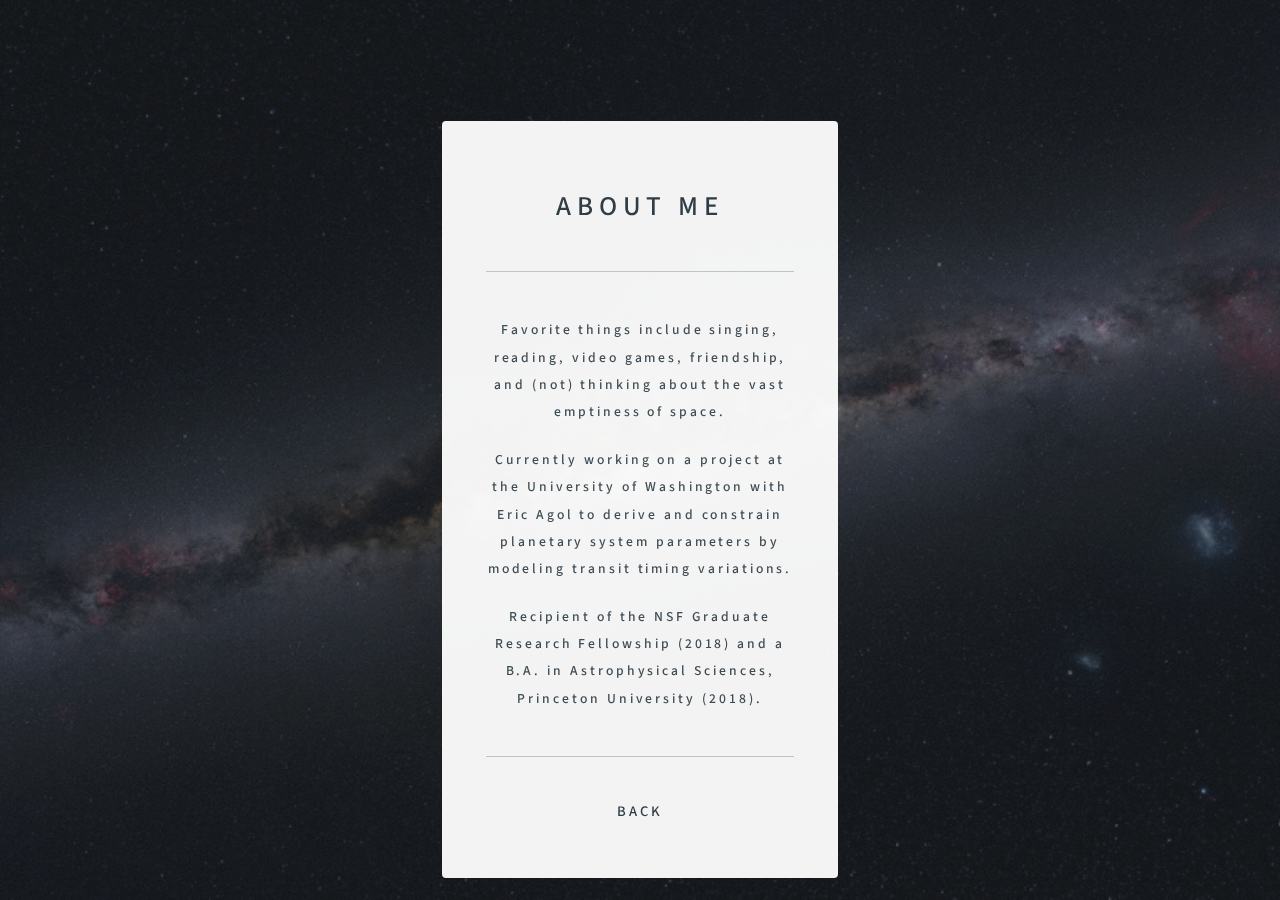
==== about.html @ 3ac7235d "Add files via upload" ====
<html><head>
		<title>About</title>
		<meta charset="utf-8">
		<meta name="viewport" content="width=device-width, initial-scale=1, user-scalable=no">
		<link rel="stylesheet" href="assets/css/main.css">
		<noscript><link rel="stylesheet" href="assets/css/noscript.css" /></noscript>
	</head>
	<body class="is-preload">

		<!-- Wrapper -->
			<div id="wrapper">
				<!-- Main -->
					<div id="main" style="">

						<!-- Research -->
							<article id="About" style="" class="active">
								<h1 class="major">About Me</h1>
								<hr>
						<!-- <span class="image main"><img src="images/something.png" alt=""></span> -->
								<!-- <p>Ph.D. in Astronomy, University of Washington (expected 2024)</p>
                <p>B.A. in Astrophysical Sciences, Princeton University (2018)</p>
                <hr>
							<h1>About Me</h1>
							<hr> -->
                <p>Favorite things include singing, reading, video games, friendship, and (not) thinking about the vast emptiness of space.</p>
                <p>Currently working on a project at the University of Washington with <a href="https://faculty.washington.edu/agol/"> Eric Agol </a> to derive and constrain planetary system parameters by modeling transit timing variations.</p>
                <p>Recipient of the NSF Graduate Research Fellowship (2018) and a B.A. in Astrophysical Sciences, Princeton University (2018).</p>
			
								<!-- <p><b>Publications:</b> <a href="https://ui.adsabs.harvard.edu/">Include ADS link!</a></p> -->
              <hr>

							<h3><a href="index.html#about">Back</a></h3>


				<!-- Footer -->
					<footer id="footer" style="display: none;">
						<p class="copyright">© Untitled. Design: <a href="https://html5up.net">HTML5 UP</a>.</p>
					</footer>

			</div>

<!-- Scripts -->
			<script>
				if ('addEventListener' in window) {
					window.addEventListener('load', function() { document.body.className = document.body.className.replace(/\bis-preload\b/, ''); });
					document.body.className += (navigator.userAgent.match(/(MSIE|rv:11\.0)/) ? ' is-ie' : '');
				}
			</script>

	

</body></html>
---- assets/css/main.css ----
@import url(fontawesome-all.min.css);
@import url("https://fonts.googleapis.com/css?family=Source+Sans+Pro:300");

/*
	Identity by HTML5 UP
	html5up.net | @ajlkn
	Free for personal and commercial use under the CCA 3.0 license (html5up.net/license)
*/

/* Icon (alt) */

	html, body, div, span, applet, object,
	iframe, h1, h2, h3, h4, h5, h6, p, blockquote,
	pre, a, abbr, acronym, address, big, cite,
	code, del, dfn, em, img, ins, kbd, q, s, samp,
	small, strike, strong, sub, sup, tt, var, b,
	u, i, center, dl, dt, dd, ol, ul, li, fieldset,
	form, label, legend, table, caption, tbody,
	tfoot, thead, tr, th, td, article, aside,
	canvas, details, embed, figure, figcaption,
	footer, header, hgroup, menu, nav, output, ruby,
	section, summary, time, mark, audio, video {
		margin: 0;
		padding: 0;
		border: 0;
		font-size: 100%;
		font: inherit;
		vertical-align: baseline;
	}

	article, aside, details, figcaption, figure,
	footer, header, hgroup, menu, nav, section {
		display: block;
	}

	body {
		line-height: 1;
	}

	ol, ul {
		list-style: none;
	}

	blockquote, q {
		quotes: none;
	}

		blockquote:before, blockquote:after, q:before, q:after {
			content: '';
			content: none;
		}

	table {
		border-collapse: collapse;
		border-spacing: 0;
	}

	body {
		-webkit-text-size-adjust: none;
	}

	mark {
		background-color: transparent;
		color: inherit;
	}

	input::-moz-focus-inner {
		border: 0;
		padding: 0;
	}

	input, select, textarea {
		-moz-appearance: none;
		-webkit-appearance: none;
		-ms-appearance: none;
		appearance: none;
	}

/* Basic */

	@media screen and (max-width: 480px) {

		html, body {
			min-width: 320px;
		}

	}

	html {
		box-sizing: border-box;
	}

	*, *:before, *:after {
		box-sizing: inherit;
	}

	body.is-preload *, body.is-preload *:before, body.is-preload *:after {
		-moz-animation: none !important;
		-webkit-animation: none !important;
		-ms-animation: none !important;
		animation: none !important;
		-moz-transition: none !important;
		-webkit-transition: none !important;
		-ms-transition: none !important;
		transition: none !important;
	}

	html {
		height: 100%;
	}

	body {
		height: 100%;
		background-color: #ffffff;
/*		background-image: url("images/overlay.png"), -moz-linear-gradient(60deg, rgba(255, 165, 150, 0.5) 5%, rgba(0, 228, 255, 0.35)), url("../../images/milky-way.png");
		background-image: url("images/overlay.png"), -webkit-linear-gradient(60deg, rgba(255, 165, 150, 0.5) 5%, rgba(0, 228, 255, 0.35)), url("../../images/milky-way.png");
		background-image: url("images/overlay.png"), -ms-linear-gradient(60deg, rgba(255, 165, 150, 0.5) 5%, rgba(0, 228, 255, 0.35)), url("../../images/milky-way.png");
*/		background-image: url("images/overlay.png"), linear-gradient(60deg, rgba(19, 21, 25, 0.5) 5%, rgba(19, 21, 25, 0.5)), url("../../images/milky-way.png");
		background-repeat: repeat,			no-repeat,			no-repeat;
		background-size: 100px 100px, cover,				cover;
		background-position: top left,		center center,		bottom center;
		background-attachment: fixed,			fixed,				fixed;
	}

		body:after {
			content: '';
			display: block;
			position: fixed;
			top: 0;
			left: 0;
			width: 100%;
			height: inherit;
			opacity: 0;
			z-index: 1;
			background-color: #000000;
	/*		background-image: url("images/overlay.png"), -moz-linear-gradient(60deg, rgba(255, 165, 150, 0.5) 5%, rgba(0, 228, 255, 0.35));
			background-image: url("images/overlay.png"), -webkit-linear-gradient(60deg, rgba(255, 165, 150, 0.5) 5%, rgba(0, 228, 255, 0.35));
			background-image: url("images/overlay.png"), -ms-linear-gradient(60deg, rgba(255, 165, 150, 0.5) 5%, rgba(0, 228, 255, 0.35));*/
			background-image: url("images/overlay.png"), linear-gradient(60deg, rgba(19, 21, 25, 0.5) 5%, rgba(19, 21, 25, 0.35));
			background-repeat: repeat,			no-repeat;
			background-size: 100px 100px, cover;
			background-position: top left,		center center;
			-moz-transition: opacity 1.75s ease-out;
			-webkit-transition: opacity 1.75s ease-out;
			-ms-transition: opacity 1.75s ease-out;
			transition: opacity 1.75s ease-out;
		}

		body.is-preload:after {
			opacity: 1;
		}

/* Type */

	body, input, select, textarea {
		color: #414f57;
		font-family: "Source Sans Pro", Helvetica, sans-serif;
		font-size: 14pt;
		font-weight: 500;
		line-height: 2;
		letter-spacing: 0.2em;
		
	}

		@media screen and (max-width: 1680px) {

			body, input, select, textarea {
				font-size: 11pt;
			}

		}

		@media screen and (max-width: 480px) {

			body, input, select, textarea {
				font-size: 10pt;
				line-height: 1.75;
			}

		}

	a {
		-moz-transition: color 0.2s ease, border-color 0.2s ease;
		-webkit-transition: color 0.2s ease, border-color 0.2s ease;
		-ms-transition: color 0.2s ease, border-color 0.2s ease;
		transition: color 0.2s ease, border-color 0.2s ease;
		color: inherit;
		text-decoration: none;
	}

		a:before {
			-moz-transition: color 0.2s ease, text-shadow 0.2s ease;
			-webkit-transition: color 0.2s ease, text-shadow 0.2s ease;
			-ms-transition: color 0.2s ease, text-shadow 0.2s ease;
			transition: color 0.2s ease, text-shadow 0.2s ease;
		}

		a:hover {
			color: #ff7496;
		}

	strong, b {
		color: #313f47;
	}

	em, i {
		font-style: italic;
	}

	p {
		margin: 0 0 1.5em 0;
		font-size: 0.93em;
	}

	h1, h2, h3, h4, h5, h6 {
		color: #313f47;
		line-height: 1.5;
		margin: 0 0 0.75em 0;
		text-transform: uppercase;
	}

		h1 a, h2 a, h3 a, h4 a, h5 a, h6 a {
			color: inherit;
			text-decoration: none;
		}

	h1 {
		font-size: 1.85em;
		letter-spacing: 0.22em;
		margin: 0 0 0.525em 0;
	}

	h2 {
		font-size: 1.25em;
	}

	h3 {
		font-size: 1em;
	}

	h4 {
		font-size: 1em;
	}

	h5 {
		font-size: 1em;
	}

	h6 {
		font-size: 1em;
	}

	@media screen and (max-width: 480px) {

		h1 {
			font-size: 1.65em;
		}

	}

	sub {
		font-size: 0.8em;
		position: relative;
		top: 0.5em;
	}

	sup {
		font-size: 0.8em;
		position: relative;
		top: -0.5em;
	}

	hr {
		border: 0;
		border-bottom: solid 1px #c8cccf;
		margin: 3em 0;
	}

/* Form */

	form {
		margin: 0 0 1.5em 0;
	}

		form > :last-child {
			margin-bottom: 0;
		}

		form > .fields {
			display: -moz-flex;
			display: -webkit-flex;
			display: -ms-flex;
			display: flex;
			-moz-flex-wrap: wrap;
			-webkit-flex-wrap: wrap;
			-ms-flex-wrap: wrap;
			flex-wrap: wrap;
			width: calc(100% + 2.25em);
			margin: -1.125em 0 1.5em -1.125em;
		}

			form > .fields > .field {
				-moz-flex-grow: 0;
				-webkit-flex-grow: 0;
				-ms-flex-grow: 0;
				flex-grow: 0;
				-moz-flex-shrink: 0;
				-webkit-flex-shrink: 0;
				-ms-flex-shrink: 0;
				flex-shrink: 0;
				padding: 1.125em 0 0 1.125em;
				width: calc(100% - 1.125em);
			}

				form > .fields > .field.half {
					width: calc(50% - 0.5625em);
				}

				form > .fields > .field.third {
					width: calc(100%/3 - 0.375em);
				}

				form > .fields > .field.quarter {
					width: calc(25% - 0.28125em);
				}

		@media screen and (max-width: 480px) {

			form > .fields {
				width: calc(100% + 2.25em);
				margin: -1.125em 0 1.5em -1.125em;
			}

				form > .fields > .field {
					padding: 1.125em 0 0 1.125em;
					width: calc(100% - 1.125em);
				}

					form > .fields > .field.half {
						width: calc(100% - 1.125em);
					}

					form > .fields > .field.third {
						width: calc(100% - 1.125em);
					}

					form > .fields > .field.quarter {
						width: calc(100% - 1.125em);
					}

		}

	label {
		color: #313f47;
		display: block;
		font-size: 0.9em;
		margin: 0 0 0.75em 0;
	}

	input[type="text"],
	input[type="password"],
	input[type="email"],
	input[type="tel"],
	select,
	textarea {
		-moz-appearance: none;
		-webkit-appearance: none;
		-ms-appearance: none;
		appearance: none;
		border-radius: 4px;
		border: solid 1px #c8cccf;
		color: inherit;
		display: block;
		outline: 0;
		padding: 0 1em;
		text-decoration: none;
		width: 100%;
	}

		input[type="text"]:invalid,
		input[type="password"]:invalid,
		input[type="email"]:invalid,
		input[type="tel"]:invalid,
		select:invalid,
		textarea:invalid {
			box-shadow: none;
		}

		input[type="text"]:focus,
		input[type="password"]:focus,
		input[type="email"]:focus,
		input[type="tel"]:focus,
		select:focus,
		textarea:focus {
			border-color: #ff7496;
		}

	select {
		background-image: url("data:image/svg+xml;charset=utf8,%3Csvg xmlns='http://www.w3.org/2000/svg' width='40' height='40' preserveAspectRatio='none' viewBox='0 0 40 40'%3E%3Cpath d='M9.4,12.3l10.4,10.4l10.4-10.4c0.2-0.2,0.5-0.4,0.9-0.4c0.3,0,0.6,0.1,0.9,0.4l3.3,3.3c0.2,0.2,0.4,0.5,0.4,0.9 c0,0.4-0.1,0.6-0.4,0.9L20.7,31.9c-0.2,0.2-0.5,0.4-0.9,0.4c-0.3,0-0.6-0.1-0.9-0.4L4.3,17.3c-0.2-0.2-0.4-0.5-0.4-0.9 c0-0.4,0.1-0.6,0.4-0.9l3.3-3.3c0.2-0.2,0.5-0.4,0.9-0.4S9.1,12.1,9.4,12.3z' fill='%23c8cccf' /%3E%3C/svg%3E");
		background-size: 1.25rem;
		background-repeat: no-repeat;
		background-position: calc(100% - 1rem) center;
		height: 2.75em;
		padding-right: 2.75em;
		text-overflow: ellipsis;
	}

		select option {
			color: #313f47;
			background: #ffffff;
		}

		select:focus::-ms-value {
			background-color: transparent;
		}

		select::-ms-expand {
			display: none;
		}

	input[type="text"],
	input[type="password"],
	input[type="email"],
	select {
		height: 2.75em;
	}

	textarea {
		padding: 0.75em 1em;
	}

	input[type="checkbox"],
	input[type="radio"] {
		-moz-appearance: none;
		-webkit-appearance: none;
		-ms-appearance: none;
		appearance: none;
		display: block;
		float: left;
		margin-right: -2em;
		opacity: 0;
		width: 1em;
		z-index: -1;
	}

		input[type="checkbox"] + label,
		input[type="radio"] + label {
			text-decoration: none;
			color: #414f57;
			cursor: pointer;
			display: inline-block;
			font-size: 1em;
			font-weight: 300;
			padding-left: 2.4em;
			padding-right: 0.75em;
			position: relative;
		}

			input[type="checkbox"] + label:before,
			input[type="radio"] + label:before {
				-moz-osx-font-smoothing: grayscale;
				-webkit-font-smoothing: antialiased;
				display: inline-block;
				font-style: normal;
				font-variant: normal;
				text-rendering: auto;
				line-height: 1;
				text-transform: none !important;
				font-family: 'Font Awesome 5 Free';
				font-weight: 900;
			}

			input[type="checkbox"] + label:before,
			input[type="radio"] + label:before {
				border-radius: 4px;
				border: solid 1px #c8cccf;
				content: '';
				display: inline-block;
				font-size: 0.8em;
				height: 2.0625em;
				left: 0;
				line-height: 2.0625em;
				position: absolute;
				text-align: center;
				top: 0.15em;
				width: 2.0625em;
			}

		input[type="checkbox"]:checked + label:before,
		input[type="radio"]:checked + label:before {
			color: #ff7496;
			content: '\f00c';
		}

		input[type="checkbox"]:focus + label:before,
		input[type="radio"]:focus + label:before {
			border-color: #ff7496;
		}

	input[type="checkbox"] + label:before {
		border-radius: 4px;
	}

	input[type="radio"] + label:before {
		border-radius: 100%;
	}

	::-webkit-input-placeholder {
		color: #616f77 !important;
		opacity: 1.0;
	}

	:-moz-placeholder {
		color: #616f77 !important;
		opacity: 1.0;
	}

	::-moz-placeholder {
		color: #616f77 !important;
		opacity: 1.0;
	}

	:-ms-input-placeholder {
		color: #616f77 !important;
		opacity: 1.0;
	}

/* Icon */

	.icon {
		text-decoration: none;
		position: relative;
		border-bottom: none;
	}

		.icon:before {
			-moz-osx-font-smoothing: grayscale;
			-webkit-font-smoothing: antialiased;
			display: inline-block;
			font-style: normal;
			font-variant: normal;
			text-rendering: auto;
			line-height: 1;
			text-transform: none !important;
			font-family: 'Font Awesome 5 Free';
			font-weight: 400;
		}

		.icon > .label {
			display: none;
		}

		.icon:before {
			line-height: inherit;
		}

		.icon.solid:before {
			font-weight: 900;
		}

		.icon.brands:before {
			font-family: 'Font Awesome 5 Brands';
		}

/* List */

	ol {
		list-style: decimal;
		margin: 0 0 1.5em 0;
		padding-left: 1.25em;
	}

		ol li {
			padding-left: 0.25em;
		}

	ul {
		list-style: disc;
		margin: 0 0 1.5em 0;
		padding-left: 1em;
	}

		ul li {
			padding-left: 0.5em;
		}

		ul.alt {
			list-style: none;
			padding-left: 0;
		}

			ul.alt li {
				border-top: solid 1px #c8cccf;
				padding: 0.5em 0;
			}

				ul.alt li:first-child {
					border-top: 0;
					padding-top: 0;
				}

	dl {
		margin: 0 0 1.5em 0;
	}

		dl dt {
			display: block;
			margin: 0 0 0.75em 0;
		}

		dl dd {
			margin-left: 1.5em;
		}

/* Actions */

	ul.actions {
		display: -moz-flex;
		display: -webkit-flex;
		display: -ms-flex;
		display: flex;
		cursor: default;
		list-style: none;
		margin-left: -0.75em;
		padding-left: 0;
	}

		ul.actions li {
			padding: 0 0 0 0.75em;
			vertical-align: middle;
		}

		ul.actions.special {
			-moz-justify-content: center;
			-webkit-justify-content: center;
			-ms-justify-content: center;
			justify-content: center;
			width: 100%;
			margin-left: 0;
		}

			ul.actions.special li:first-child {
				padding-left: 0;
			}

		ul.actions.stacked {
			-moz-flex-direction: column;
			-webkit-flex-direction: column;
			-ms-flex-direction: column;
			flex-direction: column;
			margin-left: 0;
		}

			ul.actions.stacked li {
				padding: 0.975em 0 0 0;
			}

				ul.actions.stacked li:first-child {
					padding-top: 0;
				}

		ul.actions.fit {
			width: calc(100% + 0.75em);
		}

			ul.actions.fit li {
				-moz-flex-grow: 1;
				-webkit-flex-grow: 1;
				-ms-flex-grow: 1;
				flex-grow: 1;
				-moz-flex-shrink: 1;
				-webkit-flex-shrink: 1;
				-ms-flex-shrink: 1;
				flex-shrink: 1;
				width: 100%;
			}

				ul.actions.fit li > * {
					width: 100%;
				}

			ul.actions.fit.stacked {
				width: 100%;
			}

		@media screen and (max-width: 480px) {

			ul.actions:not(.fixed) {
				-moz-flex-direction: column;
				-webkit-flex-direction: column;
				-ms-flex-direction: column;
				flex-direction: column;
				margin-left: 0;
				width: 100% !important;
			}

				ul.actions:not(.fixed) li {
					-moz-flex-grow: 1;
					-webkit-flex-grow: 1;
					-ms-flex-grow: 1;
					flex-grow: 1;
					-moz-flex-shrink: 1;
					-webkit-flex-shrink: 1;
					-ms-flex-shrink: 1;
					flex-shrink: 1;
					padding: 0.75em 0 0 0;
					text-align: center;
					width: 100%;
				}

					ul.actions:not(.fixed) li > * {
						width: 100%;
					}

					ul.actions:not(.fixed) li:first-child {
						padding-top: 0;
					}

					ul.actions:not(.fixed) li input[type="submit"],
					ul.actions:not(.fixed) li input[type="reset"],
					ul.actions:not(.fixed) li input[type="button"],
					ul.actions:not(.fixed) li button,
					ul.actions:not(.fixed) li .button {
						width: 100%;
					}

						ul.actions:not(.fixed) li input[type="submit"].icon:before,
						ul.actions:not(.fixed) li input[type="reset"].icon:before,
						ul.actions:not(.fixed) li input[type="button"].icon:before,
						ul.actions:not(.fixed) li button.icon:before,
						ul.actions:not(.fixed) li .button.icon:before {
							margin-left: -0.5rem;
						}

		}

/* Icons */

	ul.icons {
		cursor: default;
		list-style: none;
		padding-left: 0;
		margin-top: -0.675em;
	}

		ul.icons li {
			display: inline-block;
			padding: 0.675em 0.5em;
		}

			ul.icons li a {
				text-decoration: none;
				position: relative;
				display: block;
				width: 3.75em;
				height: 3.75em;
				border-radius: 100%;
				border: solid 1px #c8cccf;
				line-height: 3.75em;
				overflow: hidden;
				text-align: center;
				text-indent: 3.75em;
				white-space: nowrap;
			}

				ul.icons li a:before {
					-moz-osx-font-smoothing: grayscale;
					-webkit-font-smoothing: antialiased;
					display: inline-block;
					font-style: normal;
					font-variant: normal;
					text-rendering: auto;
					line-height: 1;
					text-transform: none !important;
					font-family: 'Font Awesome 5 Free';
					font-weight: 400;
				}

				ul.icons li a:before {
					color: #ffffff;
					text-shadow: 1.25px 0px 0px #c8cccf, -1.25px 0px 0px #c8cccf, 0px 1.25px 0px #c8cccf, 0px -1.25px 0px #c8cccf;
				}

				ul.icons li a:hover:before {
					text-shadow: 1.25px 0px 0px #ff7496, -1.25px 0px 0px #ff7496, 0px 1.25px 0px #ff7496, 0px -1.25px 0px #ff7496;
				}

				ul.icons li a:before {
					position: absolute;
					top: 0;
					left: 0;
					width: inherit;
					height: inherit;
					font-size: 1.85rem;
					line-height: inherit;
					text-align: center;
					text-indent: 0;
				}

				ul.icons li a:hover {
					border-color: #ff7496;
				}

		@media screen and (max-width: 480px) {

			ul.icons li a:before {
				font-size: 1.5rem;
			}

		}

/* Button */

	input[type="submit"],
	input[type="reset"],
	input[type="button"],
	button,
	.button {
		-moz-appearance: none;
		-webkit-appearance: none;
		-ms-appearance: none;
		appearance: none;
		-moz-transition: background-color 0.2s ease-in-out, border-color 0.2s ease-in-out, color 0.2s ease-in-out;
		-webkit-transition: background-color 0.2s ease-in-out, border-color 0.2s ease-in-out, color 0.2s ease-in-out;
		-ms-transition: background-color 0.2s ease-in-out, border-color 0.2s ease-in-out, color 0.2s ease-in-out;
		transition: background-color 0.2s ease-in-out, border-color 0.2s ease-in-out, color 0.2s ease-in-out;
		display: inline-block;
		height: 2.75em;
		line-height: 2.75em;
		padding: 0 1.5em;
		background-color: transparent;
		border-radius: 4px;
		border: solid 1px #c8cccf;
		color: #414f57 !important;
		cursor: pointer;
		text-align: center;
		text-decoration: none;
		white-space: nowrap;
	}

		input[type="submit"]:hover,
		input[type="reset"]:hover,
		input[type="button"]:hover,
		button:hover,
		.button:hover {
			border-color: #ff7496;
			color: #ff7496 !important;
		}

		input[type="submit"].icon,
		input[type="reset"].icon,
		input[type="button"].icon,
		button.icon,
		.button.icon {
			padding-left: 1.35em;
		}

			input[type="submit"].icon:before,
			input[type="reset"].icon:before,
			input[type="button"].icon:before,
			button.icon:before,
			.button.icon:before {
				margin-right: 0.5em;
			}

		input[type="submit"].fit,
		input[type="reset"].fit,
		input[type="button"].fit,
		button.fit,
		.button.fit {
			width: 100%;
		}

		input[type="submit"].small,
		input[type="reset"].small,
		input[type="button"].small,
		button.small,
		.button.small {
			font-size: 0.8em;
		}

		input[type="submit"].large,
		input[type="reset"].large,
		input[type="button"].large,
		button.large,
		.button.large {
			font-size: 1.35em;
		}

		input[type="submit"].disabled, input[type="submit"]:disabled,
		input[type="reset"].disabled,
		input[type="reset"]:disabled,
		input[type="button"].disabled,
		input[type="button"]:disabled,
		button.disabled,
		button:disabled,
		.button.disabled,
		.button:disabled {
			pointer-events: none;
			opacity: 0.5;
		}

/* Main */

	#main {
		-moz-transform-origin: 50% 50%;
		-webkit-transform-origin: 50% 50%;
		-ms-transform-origin: 50% 50%;
		transform-origin: 50% 50%;
		-moz-transform: rotateX(0deg);
		-webkit-transform: rotateX(0deg);
		-ms-transform: rotateX(0deg);
		transform: rotateX(0deg);
		-moz-transition: opacity 1s ease, -moz-transform 1s ease;
		-webkit-transition: opacity 1s ease, -webkit-transform 1s ease;
		-ms-transition: opacity 1s ease, -ms-transform 1s ease;
		transition: opacity 1s ease, transform 1s ease;
		padding: 4.5em 3em 3em 3em ;
		background: #ffffff;
		border-radius: 4px;
		cursor: default;
		max-width: 100%;
		opacity: 0.95;
		position: relative;
		text-align: center;
		width: 27em;
	}

		#main .avatar {
			position: relative;
			display: block;
			margin-bottom: 1.5em;
		}

			#main .avatar img {
				display: block;
				margin: 0 auto;
				border-radius: 100%;
				box-shadow: 0 0 0 1.5em #ffffff;
			}

			#main .avatar:before {
				content: '';
				display: block;
				position: absolute;
				top: 50%;
				left: -3em;
				width: calc(100% + 6em);
				height: 1px;
				z-index: -1;
				background: #c8cccf;
			}

		@media screen and (max-width: 480px) {

			#main {
				padding: 4em 2em 2.5em 2em ;
				width: 100%;
			}

				#main .avatar:before {
					left: -2em;
					width: calc(100% + 4em);
				}

		}

		body.is-preload #main {
			-moz-transform: rotateX(15deg);
			-webkit-transform: rotateX(15deg);
			-ms-transform: rotateX(15deg);
			transform: rotateX(15deg);
			opacity: 0;
		}

/* Footer */

	#footer {
		-moz-align-self: -moz-flex-end;
		-webkit-align-self: -webkit-flex-end;
		-ms-align-self: -ms-flex-end;
		align-self: flex-end;
		width: 100%;
		padding: 1.5em 0 0 0;
		color: rgba(255, 255, 255, 0.75);
		cursor: default;
		text-align: center;
	}

		#footer .copyright {
			margin: 0;
			padding: 0;
			font-size: 0.9em;
			list-style: none;
		}

			#footer .copyright li {
				display: inline-block;
				margin: 0 0 0 0.45em;
				padding: 0 0 0 0.85em;
				border-left: solid 1px rgba(255, 255, 255, 0.5);
				line-height: 1;
			}

				#footer .copyright li:first-child {
					border-left: 0;
				}

/* Wrapper */

	#wrapper {
		display: -moz-flex;
		display: -webkit-flex;
		display: -ms-flex;
		display: flex;
		-moz-align-items: center;
		-webkit-align-items: center;
		-ms-align-items: center;
		align-items: center;
		-moz-justify-content: space-between;
		-webkit-justify-content: space-between;
		-ms-justify-content: space-between;
		justify-content: space-between;
		-moz-flex-direction: column;
		-webkit-flex-direction: column;
		-ms-flex-direction: column;
		flex-direction: column;
		-moz-perspective: 1000px;
		-webkit-perspective: 1000px;
		-ms-perspective: 1000px;
		perspective: 1000px;
		position: relative;
		min-height: 100%;
		padding: 1.5em;
		z-index: 2;
	}

		#wrapper > * {
			z-index: 1;
		}

		#wrapper:before {
			content: '';
			display: block;
		}

		@media screen and (max-width: 360px) {

			#wrapper {
				padding: 0.75em;
			}

		}

		body.is-ie #wrapper {
			height: 100%;
		}
---- assets/css/noscript.css ----
/*
	Identity by HTML5 UP
	html5up.net | @ajlkn
	Free for personal and commercial use under the CCA 3.0 license (html5up.net/license)
*/

/* Basic */

	body:after {
		display: none;
	}

/* Main */

	#main {
		-moz-transform: none !important;
		-webkit-transform: none !important;
		-ms-transform: none !important;
		transform: none !important;
		opacity: 1 !important;
	}
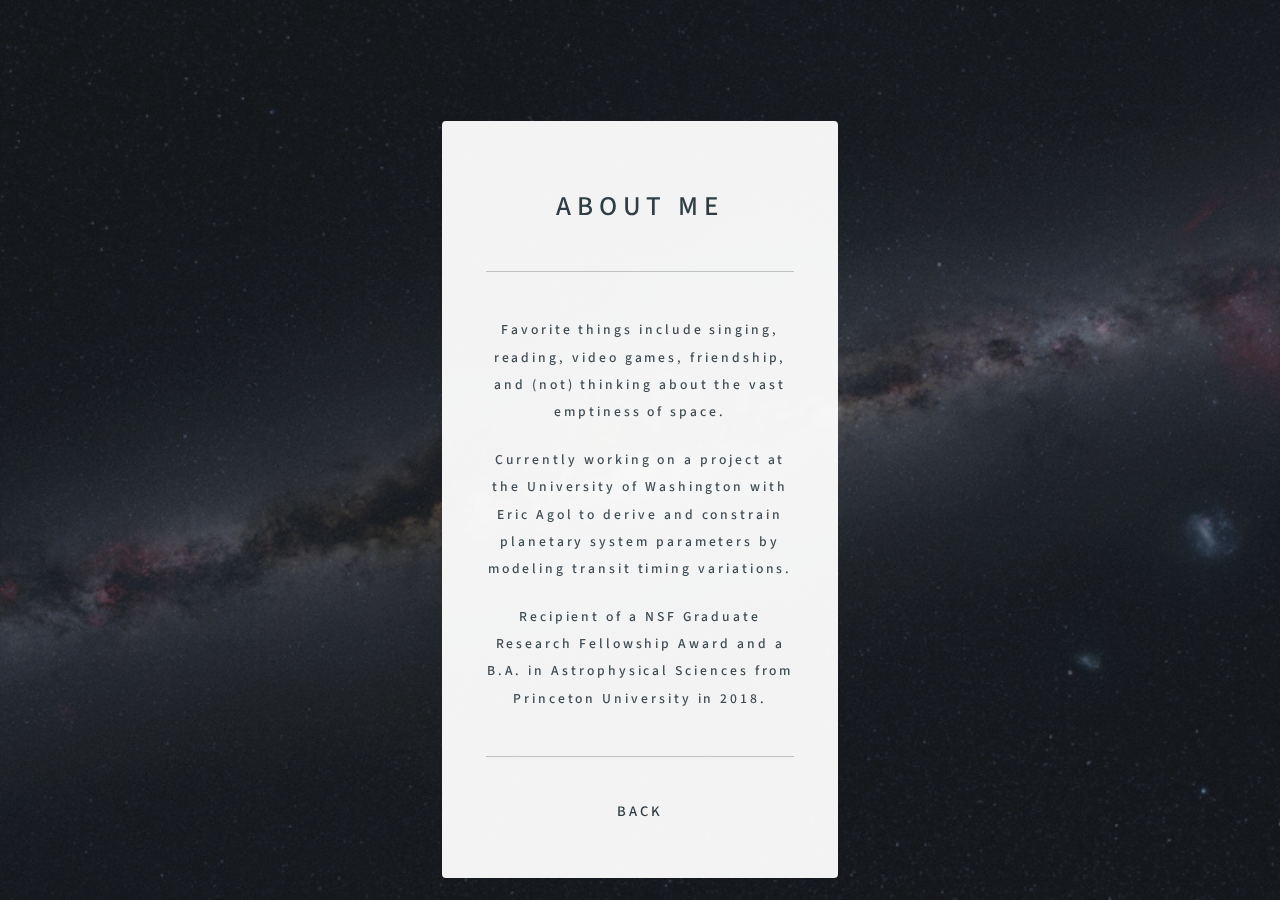
==== commit 81c841fc: "update about me" ====
--- a/about.html
+++ b/about.html
@@ -24,7 +24,7 @@
 							<hr> -->
                 <p>Favorite things include singing, reading, video games, friendship, and (not) thinking about the vast emptiness of space.</p>
                 <p>Currently working on a project at the University of Washington with <a href="https://faculty.washington.edu/agol/"> Eric Agol </a> to derive and constrain planetary system parameters by modeling transit timing variations.</p>
-                <p>Recipient of the NSF Graduate Research Fellowship (2018) and a B.A. in Astrophysical Sciences, Princeton University (2018).</p>
+                <p>Recipient of a NSF Graduate Research Fellowship Award and a B.A. in Astrophysical Sciences from Princeton University in 2018.</p>
 			
 								<!-- <p><b>Publications:</b> <a href="https://ui.adsabs.harvard.edu/">Include ADS link!</a></p> -->
               <hr>
@@ -34,7 +34,7 @@
 
 				<!-- Footer -->
 					<footer id="footer" style="display: none;">
-						<p class="copyright">© Untitled. Design: <a href="https://html5up.net">HTML5 UP</a>.</p>
+						<p class="copyright">© Bethlee M Lindor | Design: <a href="https://html5up.net">HTML5 UP</a>.</p>
 					</footer>
 
 			</div>
@@ -49,4 +49,4 @@
 
 	
 
-</body></html>+</body></html>
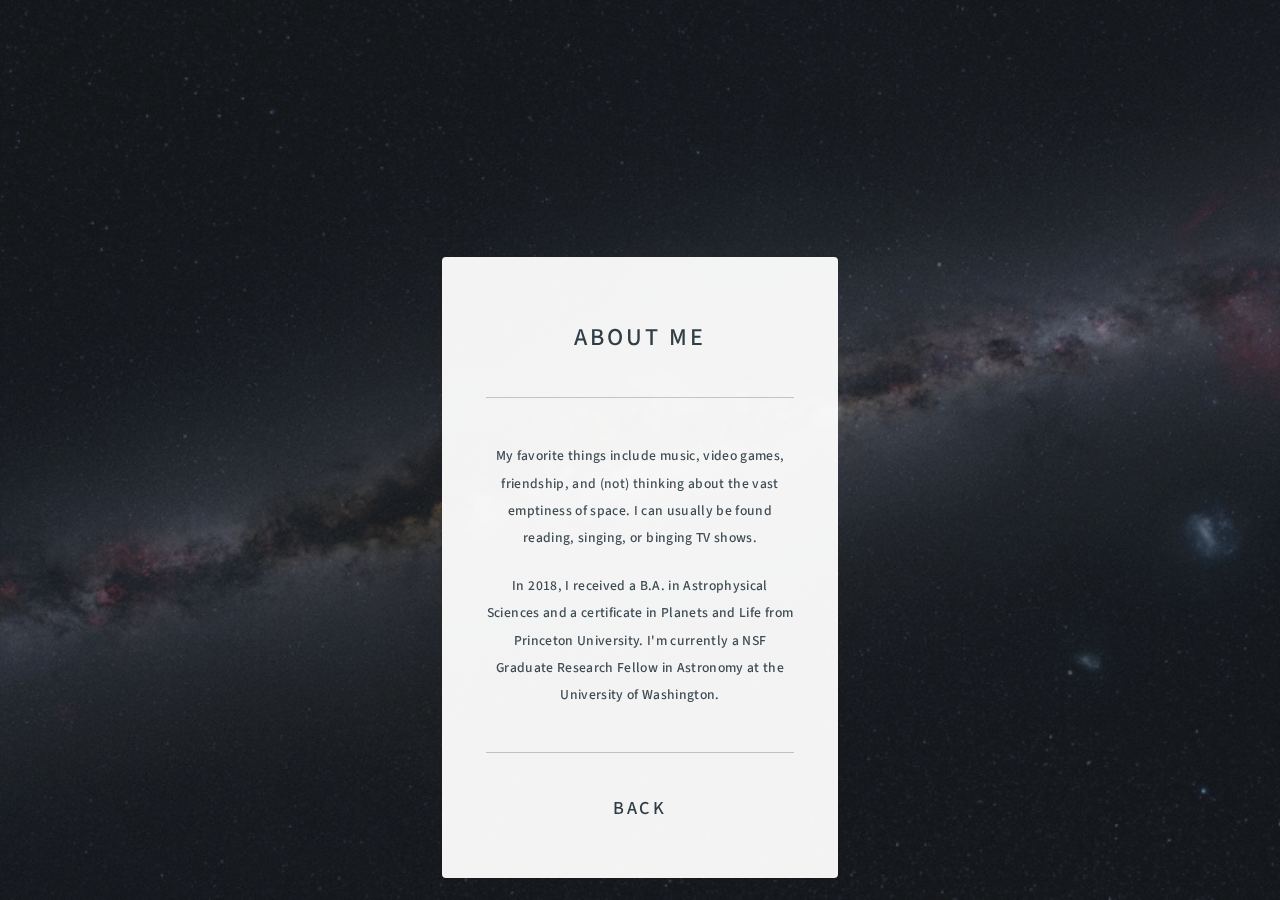
==== commit 0541e795: "updated cv and other things" ====
--- a/about.html
+++ b/about.html
@@ -14,27 +14,22 @@
 
 						<!-- Research -->
 							<article id="About" style="" class="active">
-								<h1 class="major">About Me</h1>
+								<h2 class="major">About Me</h2>
 								<hr>
-						<!-- <span class="image main"><img src="images/something.png" alt=""></span> -->
-								<!-- <p>Ph.D. in Astronomy, University of Washington (expected 2024)</p>
-                <p>B.A. in Astrophysical Sciences, Princeton University (2018)</p>
-                <hr>
-							<h1>About Me</h1>
-							<hr> -->
-                <p>Favorite things include singing, reading, video games, friendship, and (not) thinking about the vast emptiness of space.</p>
-                <p>Currently working on a project at the University of Washington with <a href="https://faculty.washington.edu/agol/"> Eric Agol </a> to derive and constrain planetary system parameters by modeling transit timing variations.</p>
-                <p>Recipient of a NSF Graduate Research Fellowship Award and a B.A. in Astrophysical Sciences from Princeton University in 2018.</p>
-			
-								<!-- <p><b>Publications:</b> <a href="https://ui.adsabs.harvard.edu/">Include ADS link!</a></p> -->
+						<!-- <span class="image main"><img src="images/formals.jpg" style="width:150px" alt=""></span> -->
+						
+                <p>My favorite things include music, video games, friendship, and (not) thinking about the vast emptiness of space. I can usually be found reading, singing, or binging TV shows.</p>
+
+                <p>In 2018, I received a B.A. in Astrophysical Sciences and a certificate in Planets and Life from Princeton University. I'm currently a NSF Graduate Research Fellow in Astronomy at the University of Washington.</p>
+
               <hr>
 
-							<h3><a href="index.html#about">Back</a></h3>
+							<h4><a href="index.html#about">Back</a></h4>
 
 
 				<!-- Footer -->
 					<footer id="footer" style="display: none;">
-						<p class="copyright">© Bethlee M Lindor | Design: <a href="https://html5up.net">HTML5 UP</a>.</p>
+						<p class="copyright">© Bethlee M Lindor | <a href="https://html5up.net">Design</a>.</p>
 					</footer>
 
 			</div>
--- a/assets/css/main.css
+++ b/assets/css/main.css
@@ -210,11 +210,12 @@
 	p {
 		margin: 0 0 1.5em 0;
 		font-size: 0.93em;
+		letter-spacing: 0.025em;
 	}
 
 	h1, h2, h3, h4, h5, h6 {
 		color: #313f47;
-		line-height: 1.5;
+		line-height: 1.25;
 		margin: 0 0 0.75em 0;
 		text-transform: uppercase;
 	}
@@ -231,23 +232,24 @@
 	}
 
 	h2 {
+		font-size: 1.65em;
+	}
+
+	h3 {
+		font-size: 1.55em;
+	}
+
+	h4 {
 		font-size: 1.25em;
 	}
 
-	h3 {
-		font-size: 1em;
-	}
-
-	h4 {
-		font-size: 1em;
-	}
-
 	h5 {
-		font-size: 1em;
+		font-size: 1.05em;
 	}
 
 	h6 {
 		font-size: 1em;
+		letter-spacing: 0.1em;
 	}
 
 	@media screen and (max-width: 480px) {
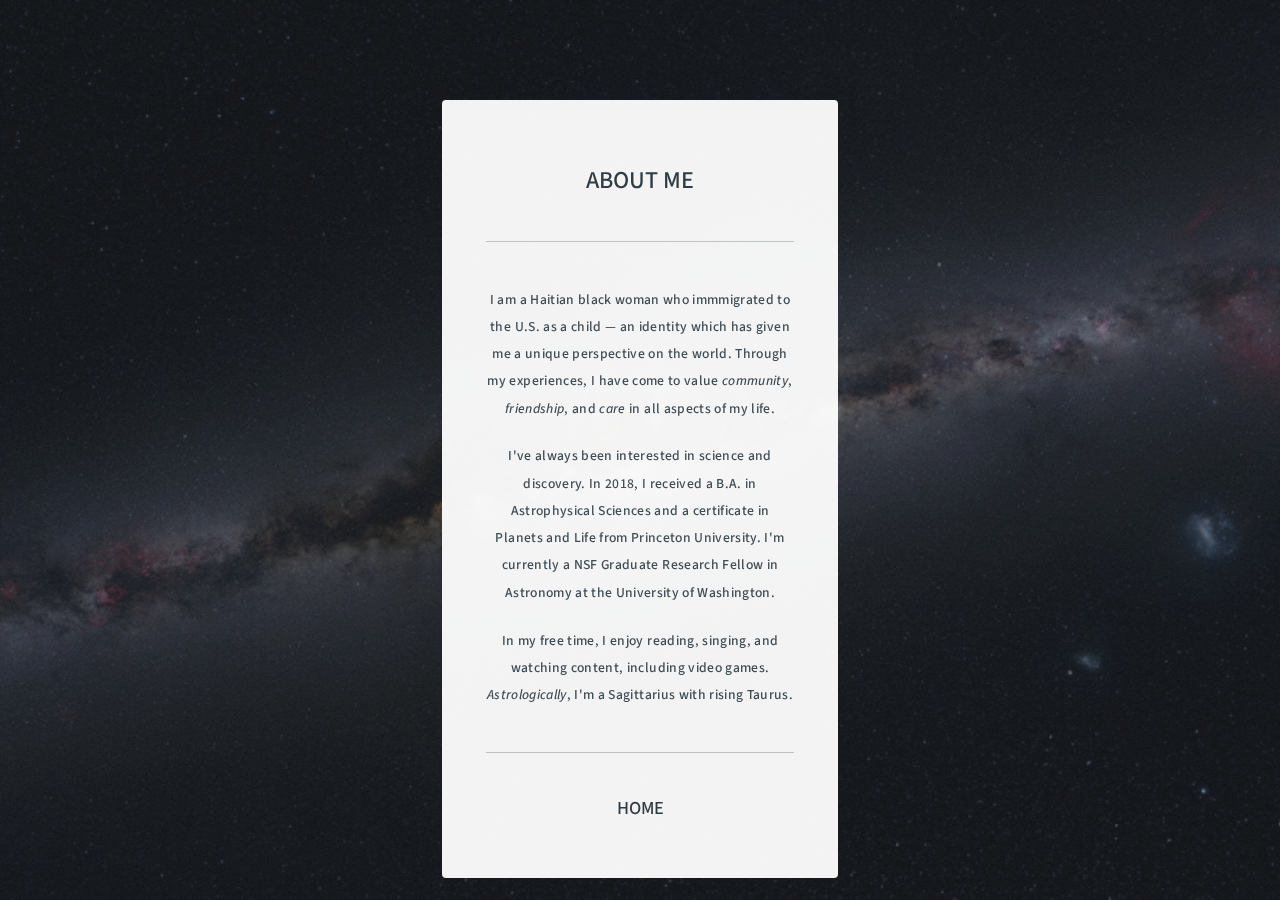
==== commit 776e36e8: "updated bio and more" ====
--- a/about.html
+++ b/about.html
@@ -17,14 +17,13 @@
 								<h2 class="major">About Me</h2>
 								<hr>
 						<!-- <span class="image main"><img src="images/formals.jpg" style="width:150px" alt=""></span> -->
-						
-                <p>My favorite things include music, video games, friendship, and (not) thinking about the vast emptiness of space. I can usually be found reading, singing, or binging TV shows.</p>
-
-                <p>In 2018, I received a B.A. in Astrophysical Sciences and a certificate in Planets and Life from Princeton University. I'm currently a NSF Graduate Research Fellow in Astronomy at the University of Washington.</p>
+				<p>I am a Haitian black woman who immmigrated to the U.S. as a child — an identity which has given me a unique perspective on the world. Through my experiences, I have come to value <i>community</i>, <i>friendship</i>, and <i>care</i> in all aspects of my life. </p>
+				<p>I've always been interested in science and discovery. In 2018, I received a B.A. in Astrophysical Sciences and a certificate in Planets and Life from Princeton University. I'm currently a NSF Graduate Research Fellow in Astronomy at the University of Washington.</p>
+                <p>In my free time, I enjoy reading, singing, and watching content, including video games. <i>Astrologically</i>, I'm a Sagittarius with rising Taurus.</p>
 
               <hr>
 
-							<h4><a href="index.html#about">Back</a></h4>
+							<h4><a href="index.html#about">Home</a></h4>
 
 
 				<!-- Footer -->
--- a/assets/css/main.css
+++ b/assets/css/main.css
@@ -158,7 +158,7 @@
 		font-size: 14pt;
 		font-weight: 500;
 		line-height: 2;
-		letter-spacing: 0.2em;
+		letter-spacing: 0.0em;
 		
 	}
 
@@ -1056,4 +1056,4 @@
 
 		body.is-ie #wrapper {
 			height: 100%;
-		}+		}
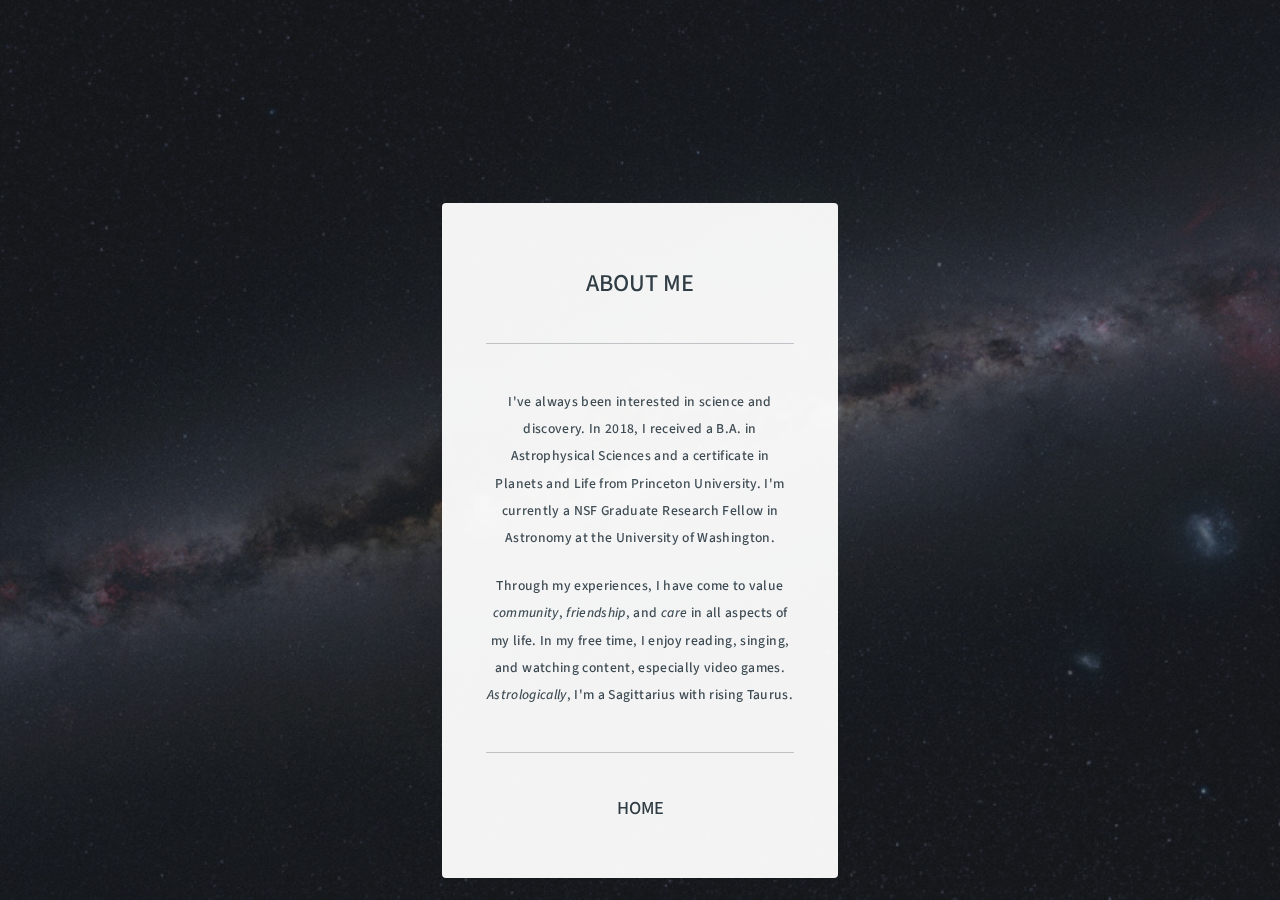
==== commit d82dae05: "rm identity" ====
--- a/about.html
+++ b/about.html
@@ -17,9 +17,9 @@
 								<h2 class="major">About Me</h2>
 								<hr>
 						<!-- <span class="image main"><img src="images/formals.jpg" style="width:150px" alt=""></span> -->
-				<p>I am a Haitian black woman who immmigrated to the U.S. as a child — an identity which has given me a unique perspective on the world. Through my experiences, I have come to value <i>community</i>, <i>friendship</i>, and <i>care</i> in all aspects of my life. </p>
+			
 				<p>I've always been interested in science and discovery. In 2018, I received a B.A. in Astrophysical Sciences and a certificate in Planets and Life from Princeton University. I'm currently a NSF Graduate Research Fellow in Astronomy at the University of Washington.</p>
-                <p>In my free time, I enjoy reading, singing, and watching content, including video games. <i>Astrologically</i>, I'm a Sagittarius with rising Taurus.</p>
+                <p>Through my experiences, I have come to value <i>community</i>, <i>friendship</i>, and <i>care</i> in all aspects of my life. In my free time, I enjoy reading, singing, and watching content, especially video games. <i>Astrologically</i>, I'm a Sagittarius with rising Taurus.</p>
 
               <hr>
 
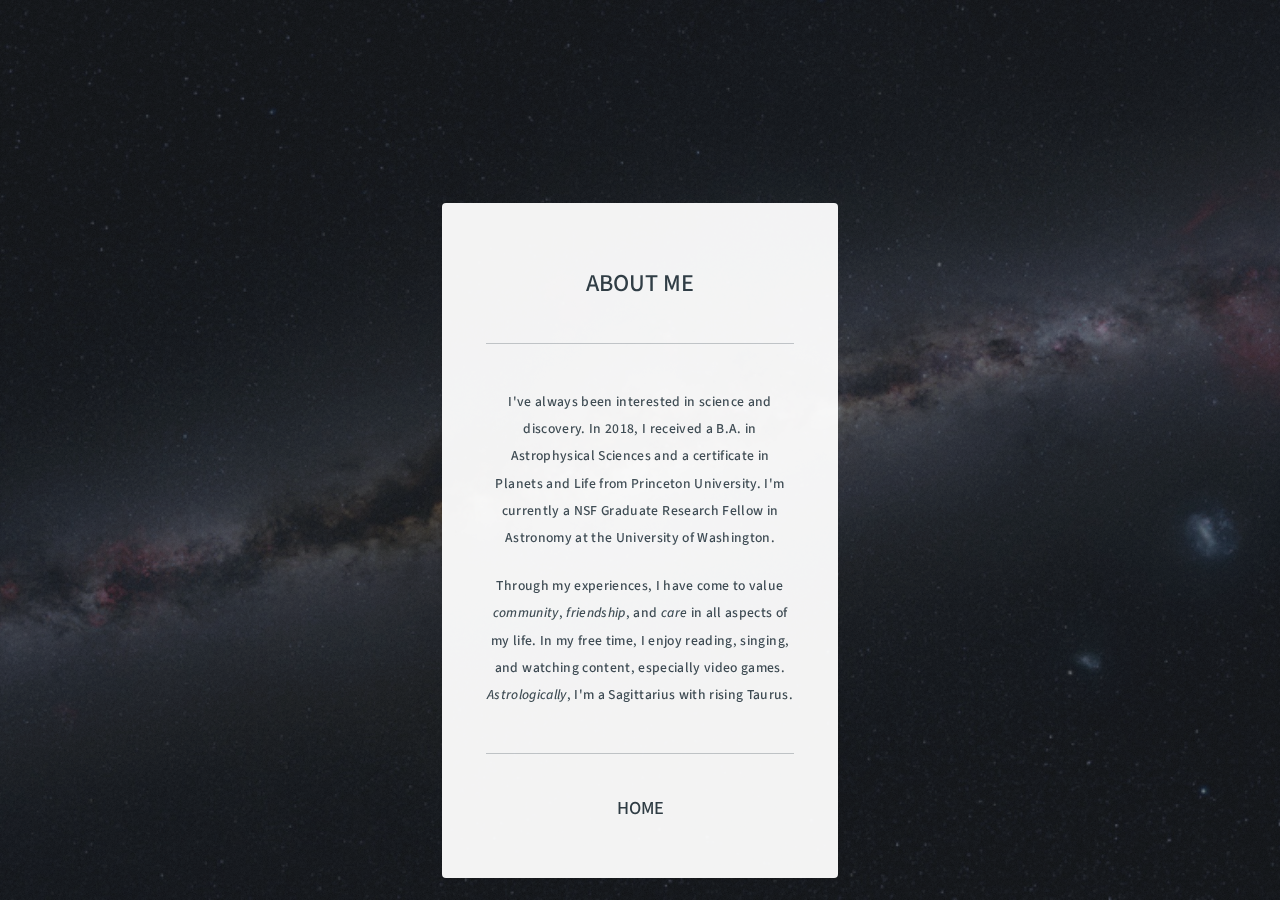
==== commit ead9de75: "updates" ====
--- a/about.html
+++ b/about.html
@@ -12,19 +12,21 @@
 				<!-- Main -->
 					<div id="main" style="">
 
-						<!-- Research -->
+						<!-- About -->
 							<article id="About" style="" class="active">
 								<h2 class="major">About Me</h2>
 								<hr>
 						<!-- <span class="image main"><img src="images/formals.jpg" style="width:150px" alt=""></span> -->
-			
-				<p>I've always been interested in science and discovery. In 2018, I received a B.A. in Astrophysical Sciences and a certificate in Planets and Life from Princeton University. I'm currently a NSF Graduate Research Fellow in Astronomy at the University of Washington.</p>
-                <p>Through my experiences, I have come to value <i>community</i>, <i>friendship</i>, and <i>care</i> in all aspects of my life. In my free time, I enjoy reading, singing, and watching content, especially video games. <i>Astrologically</i>, I'm a Sagittarius with rising Taurus.</p>
-
-              <hr>
-
+								<p>
+									I've always been interested in science and discovery. In 2018, I received a B.A. in Astrophysical Sciences and a certificate in Planets and Life from Princeton University. I'm currently a NSF Graduate Research Fellow in Astronomy at the University of Washington.
+								</p>
+				                <p>
+				                	Through my experiences, I have come to value <i>community</i>, <i>friendship</i>, and <i>care</i> in all aspects of my life. In my free time, I enjoy reading, singing, and watching content, especially video games. <i>Astrologically</i>, I'm a Sagittarius with rising Taurus.
+				                </p>
+							</article>
+							
+			              	<hr>
 							<h4><a href="index.html#about">Home</a></h4>
-
 
 				<!-- Footer -->
 					<footer id="footer" style="display: none;">
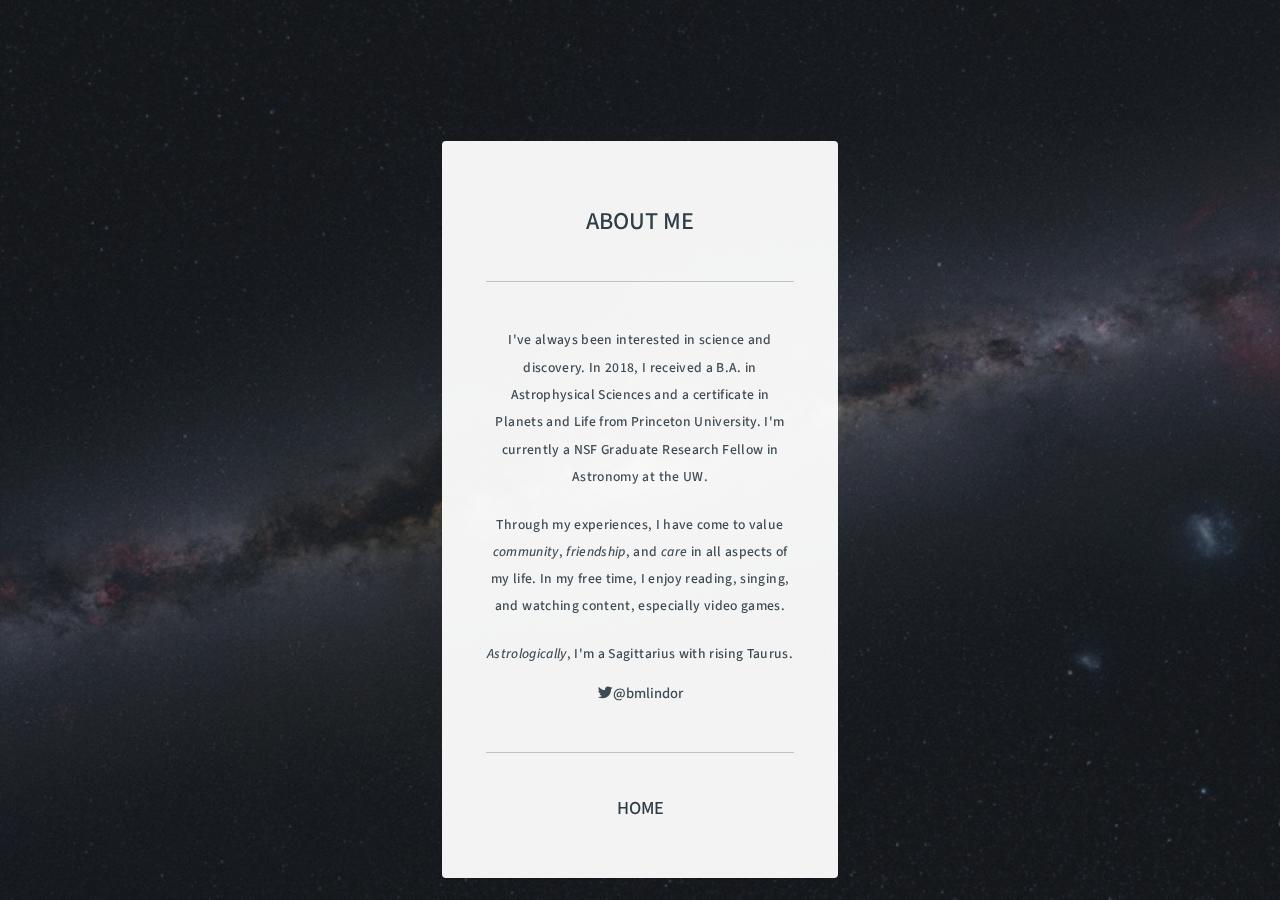
==== commit 73f39a47: "contact email format changes" ====
--- a/about.html
+++ b/about.html
@@ -14,17 +14,27 @@
 
 						<!-- About -->
 							<article id="About" style="" class="active">
-								<h2 class="major">About Me</h2>
+								<header>
+									<h2 class="major">About Me</h2>
+<!-- 								<span class="image main"><img src="images/formals.jpg" style="width:150px" alt=""></span>
+ -->							</header>
 								<hr>
-						<!-- <span class="image main"><img src="images/formals.jpg" style="width:150px" alt=""></span> -->
+								<section>
 								<p>
-									I've always been interested in science and discovery. In 2018, I received a B.A. in Astrophysical Sciences and a certificate in Planets and Life from Princeton University. I'm currently a NSF Graduate Research Fellow in Astronomy at the University of Washington.
+									I've always been interested in science and discovery. In 2018, I received a B.A. in Astrophysical Sciences and a certificate in Planets and Life from Princeton University. I'm currently a NSF Graduate Research Fellow in Astronomy at the UW.
 								</p>
 				                <p>
-				                	Through my experiences, I have come to value <i>community</i>, <i>friendship</i>, and <i>care</i> in all aspects of my life. In my free time, I enjoy reading, singing, and watching content, especially video games. <i>Astrologically</i>, I'm a Sagittarius with rising Taurus.
+				                	Through my experiences, I have come to value <i>community</i>, <i>friendship</i>, and <i>care</i> in all aspects of my life. 
+				                	In my free time, I enjoy reading, singing, and watching content, especially video games. 
 				                </p>
+				                <p>
+				                <i>Astrologically</i>, I'm a Sagittarius with rising Taurus.
+								<ul class="icons">
+									<a href="https://twitter.com/bmlindor" class="icon brands fa-twitter">@bmlindor</a>
+								</ul>		
+								</p>					
+								</section>
 							</article>
-							
 			              	<hr>
 							<h4><a href="index.html#about">Home</a></h4>
 
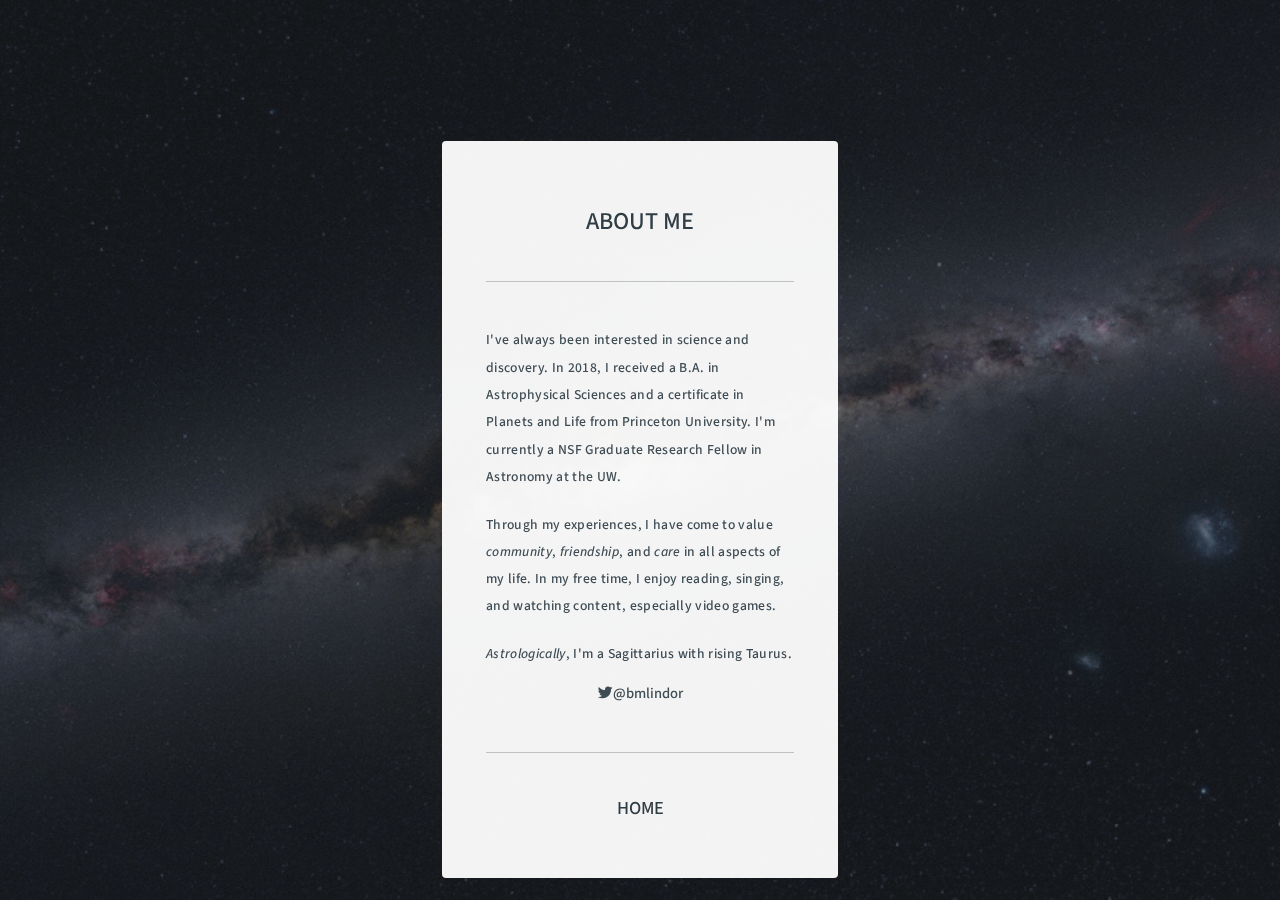
==== commit 9a82bf19: "fixed elements.html" ====
--- a/about.html
+++ b/about.html
@@ -37,7 +37,7 @@
 							</article>
 			              	<hr>
 							<h4><a href="index.html#about">Home</a></h4>
-
+						</div>
 				<!-- Footer -->
 					<footer id="footer" style="display: none;">
 						<p class="copyright">© Bethlee M Lindor | <a href="https://html5up.net">Design</a>.</p>
--- a/assets/css/main.css
+++ b/assets/css/main.css
@@ -208,6 +208,12 @@
 	}
 
 	p {
+		margin: 0 0 1.5em 0;
+		font-size: 0.93em;
+		letter-spacing: 0.025em;
+		text-align: left;
+	}
+	address {
 		margin: 0 0 1.5em 0;
 		font-size: 0.93em;
 		letter-spacing: 0.025em;
